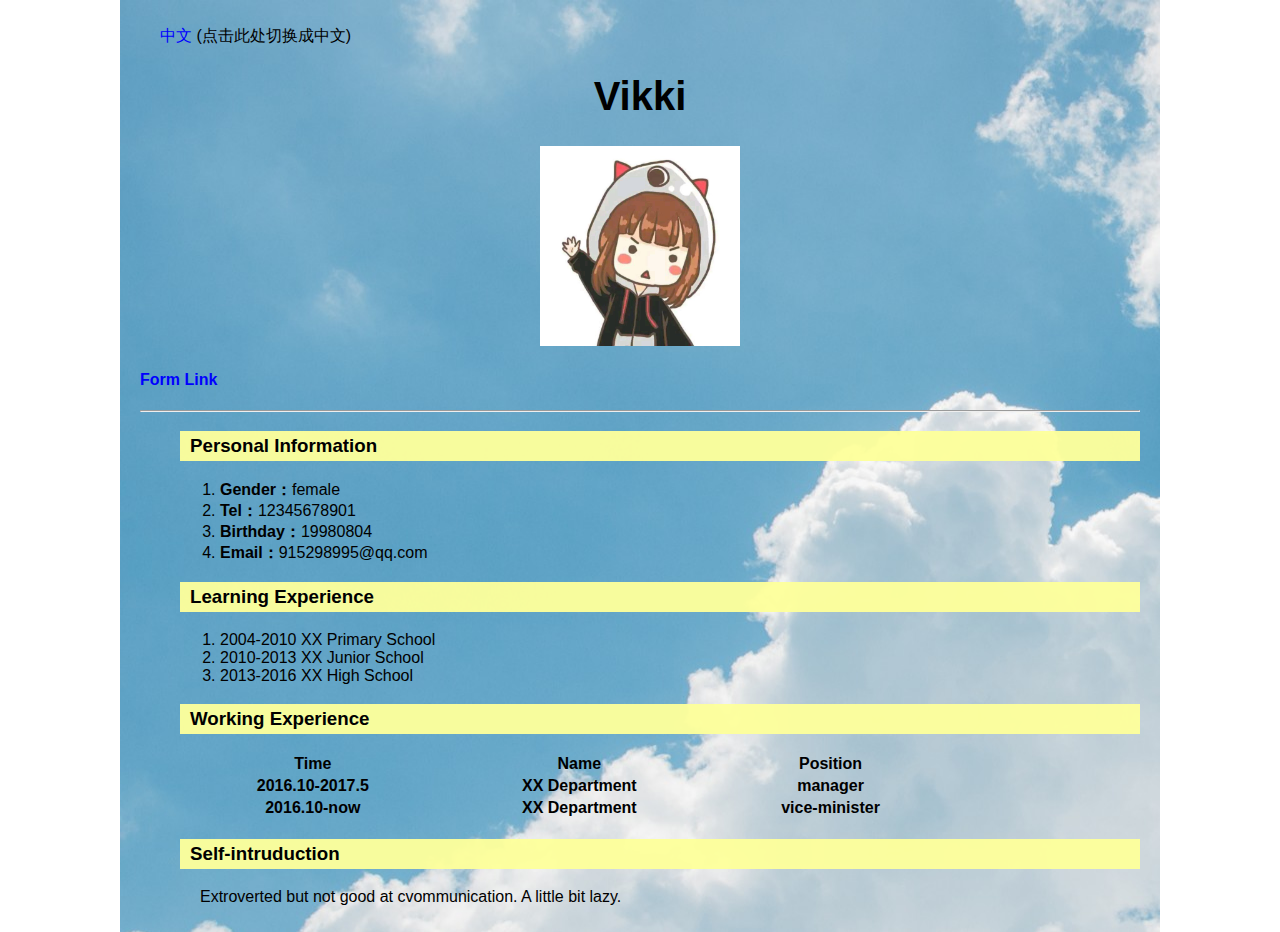
==== index_en.html @ 64f8dd26 "resume" ====
<!DOCTYPE html>
<html>

<head>
    <meta charset="utf-8" />
    <meta http-equiv="X-UA-Compatible" content="IE=edge">
    <title>Resume of Vikki</title>
    <meta name="viewport" content="width=device-width, initial-scale=1">
    <link rel="stylesheet" type="text/css" media="screen" href="main.css" />
    <script src="main.js"></script>
    <link rel="stylesheet" href="style1.css">
</head>

<body>
    <div class="container">
        <p><a href="index.html">中文</a> (点击此处切换成中文)</p>
      
        <div class="dt">  <h1>Vikki</h1>
            <img src="self.jpg" alt="头像" width="200px" >
        </div>
        <h4>
            <a href="form.html">Form Link</a>
        </h4>   
        <hr>
        <ul>
            <h3>Personal Information</h3>
            <ol>
                <li><b>Gender：</b>female</li>
                <li><b>Tel：</b>12345678901</li>
                <li><b>Birthday：</b>19980804</li>
                <li><b>Email：</b>915298995@qq.com</li>
            </ol>

            <h3>Learning Experience</h3>
            <ol>
                <li>2004-2010 XX Primary School</li>
                <li>2010-2013 XX Junior School</li>
                <li>2013-2016 XX High School</li>
            </ol>
            <h3>Working Experience</h3>
            <table style="width:80%">
                <tr>
                    <td>Time</td>
                    <td>Name</td>
                    <td>Position</td>
                </tr>
                <tr>
                    <td>2016.10-2017.5</td>
                    <td>XX Department</td>
                    <td>manager</td>
                </tr>
                <tr>
                    <td>2016.10-now</td>
                    <td>XX Department</td>
                    <td>vice-minister</td>
                </tr>
            </table>
            <h3>Self-intruduction</h3>
            <p>
                Extroverted but not good at cvommunication. A little bit lazy.
            </p>
    </div>
</body>

</html>
---- style1.css ----
h1{
    font-size:40px;
    color: antiquewhites;
}


a:link{
    color: blue
}
a:hover{
    color: brown
}

body{
    font-family: -apple-system, BlinkMacSystemFont, 'Segoe UI', Roboto, Oxygen, Ubuntu, Cantarell, 'Open Sans', 'Helvetica Neue', sans-serif;
    padding: 0;
    margin: 0;
}

a {
    text-decoration:rgb(28, 4, 250);
}

table{
    text-align: center;
    font-weight: bold;
}

p{
    text-indent: 20px;
}

h3{
    background-color:rgba(253, 255, 155, 0.959);
    color: rgb(0, 0, 0);
    line-height: 30px;
    padding-left: 10px;
}

.dt{
    text-align: center;
}

.container{
    width: 1000px;
    margin: 0 auto;
    padding: 10px 20px;
    margin-top: 0;
    background-image: url("bg.jpg")
}
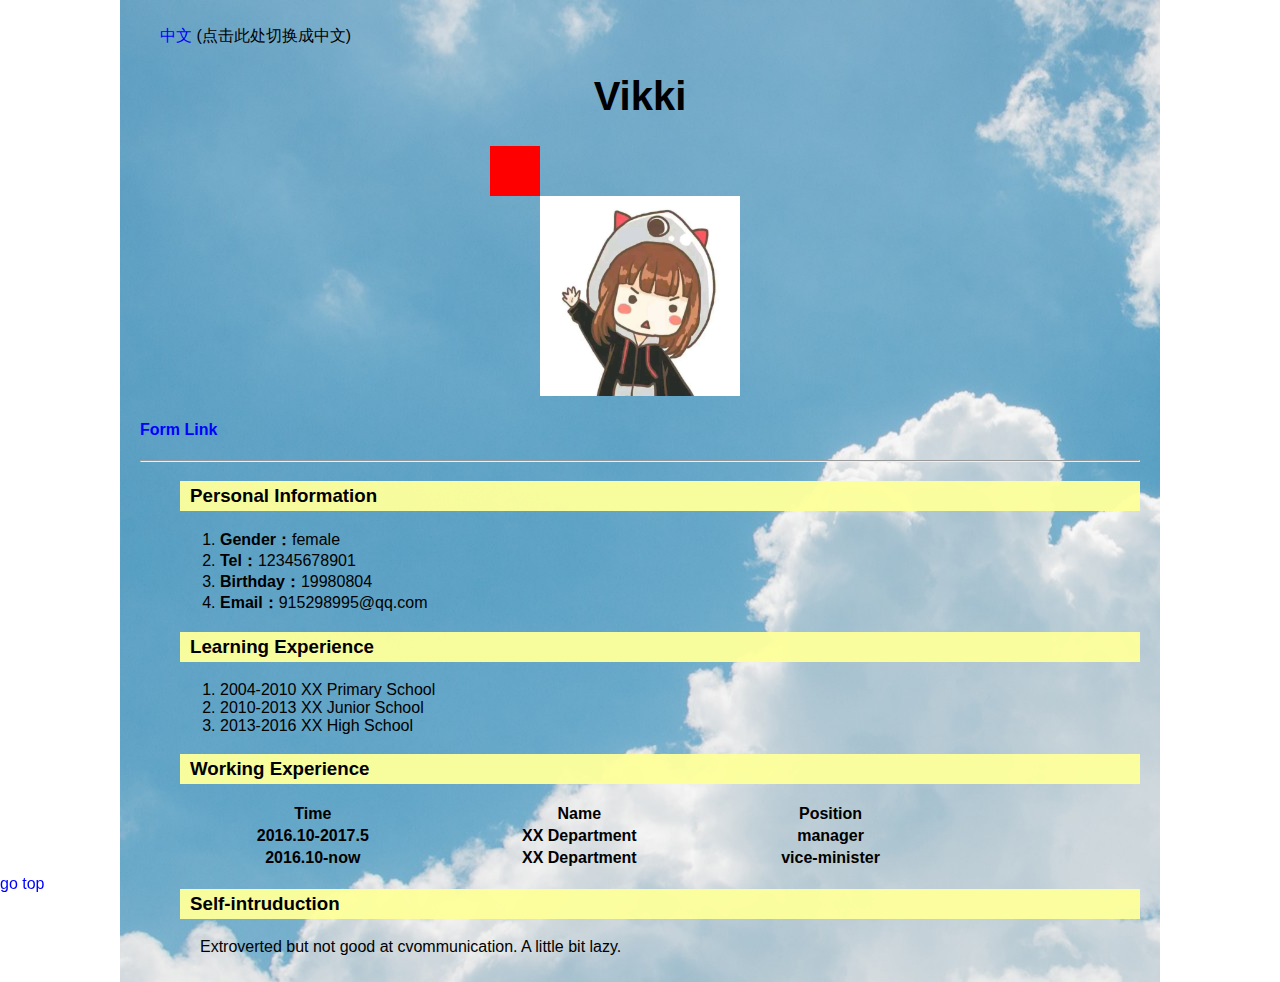
==== commit 49a34351: "resume of vikki" ====
--- a/index_en.html
+++ b/index_en.html
@@ -8,27 +8,44 @@
     <meta name="viewport" content="width=device-width, initial-scale=1">
     <link rel="stylesheet" type="text/css" media="screen" href="main.css" />
     <script src="main.js"></script>
+    <style>
+            #gotop{
+                width: 65px;
+                height: 20px;
+                position: fixed;
+                bottom: 5px;
+            }
+        </style>
     <link rel="stylesheet" href="style1.css">
 </head>
 
 <body>
+        <a href="top" ></a>
     <div class="container">
-        <p><a href="index.html">中文</a> (点击此处切换成中文)</p>
-      
-        <div class="dt">  <h1>Vikki</h1>
-            <img src="self.jpg" alt="头像" width="200px" >
+        <p>
+            <a href="index.html">中文</a> (点击此处切换成中文)</p>
+
+        <div class="dt">
+            <h1>Vikki</h1>
+            <div class="boxx"></div>
+            <img src="self.jpg" alt="头像" width="200px">
         </div>
         <h4>
             <a href="form.html">Form Link</a>
-        </h4>   
+        </h4>
         <hr>
         <ul>
             <h3>Personal Information</h3>
+
             <ol>
-                <li><b>Gender：</b>female</li>
-                <li><b>Tel：</b>12345678901</li>
-                <li><b>Birthday：</b>19980804</li>
-                <li><b>Email：</b>915298995@qq.com</li>
+                <li>
+                    <b>Gender：</b>female</li>
+                <li>
+                    <b>Tel：</b>12345678901</li>
+                <li>
+                    <b>Birthday：</b>19980804</li>
+                <li>
+                    <b>Email：</b>915298995@qq.com</li>
             </ol>
 
             <h3>Learning Experience</h3>
@@ -37,7 +54,9 @@
                 <li>2010-2013 XX Junior School</li>
                 <li>2013-2016 XX High School</li>
             </ol>
+
             <h3>Working Experience</h3>
+
             <table style="width:80%">
                 <tr>
                     <td>Time</td>
@@ -55,11 +74,15 @@
                     <td>vice-minister</td>
                 </tr>
             </table>
+
             <h3>Self-intruduction</h3>
+
             <p>
                 Extroverted but not good at cvommunication. A little bit lazy.
             </p>
+
     </div>
+    <div id="gotop"><a href="#top" >go top</a></div>
 </body>
 
 </html>--- a/style1.css
+++ b/style1.css
@@ -1,6 +1,6 @@
 
 h1{
-    font-size:40px;
+    font-size: 40px;
     color: antiquewhites;
 }
 
@@ -48,4 +48,30 @@
     padding: 10px 20px;
     margin-top: 0;
     background-image: url("bg.jpg")
-}+}
+@media (max-width:960px) {
+    .container {
+        width: 100%;
+    }
+}
+
+.boxx{
+    width:50px;
+    height:50px;
+    left: 350px;
+    background:red;
+    position:relative;
+    animation:myfirst 5s linear 2s infinite alternate;
+
+
+}
+@keyframes myfirst
+{
+0%   {background:red; left:350px; top:0px;}
+25%  {background:yellow; left:600px; top:0px;}
+50%  {background:blue; left:600px; top:250px;}
+75%  {background:green; left:350px; top:250px;}
+100% {background:red; left:350px; top:0px;}
+}
+
+
